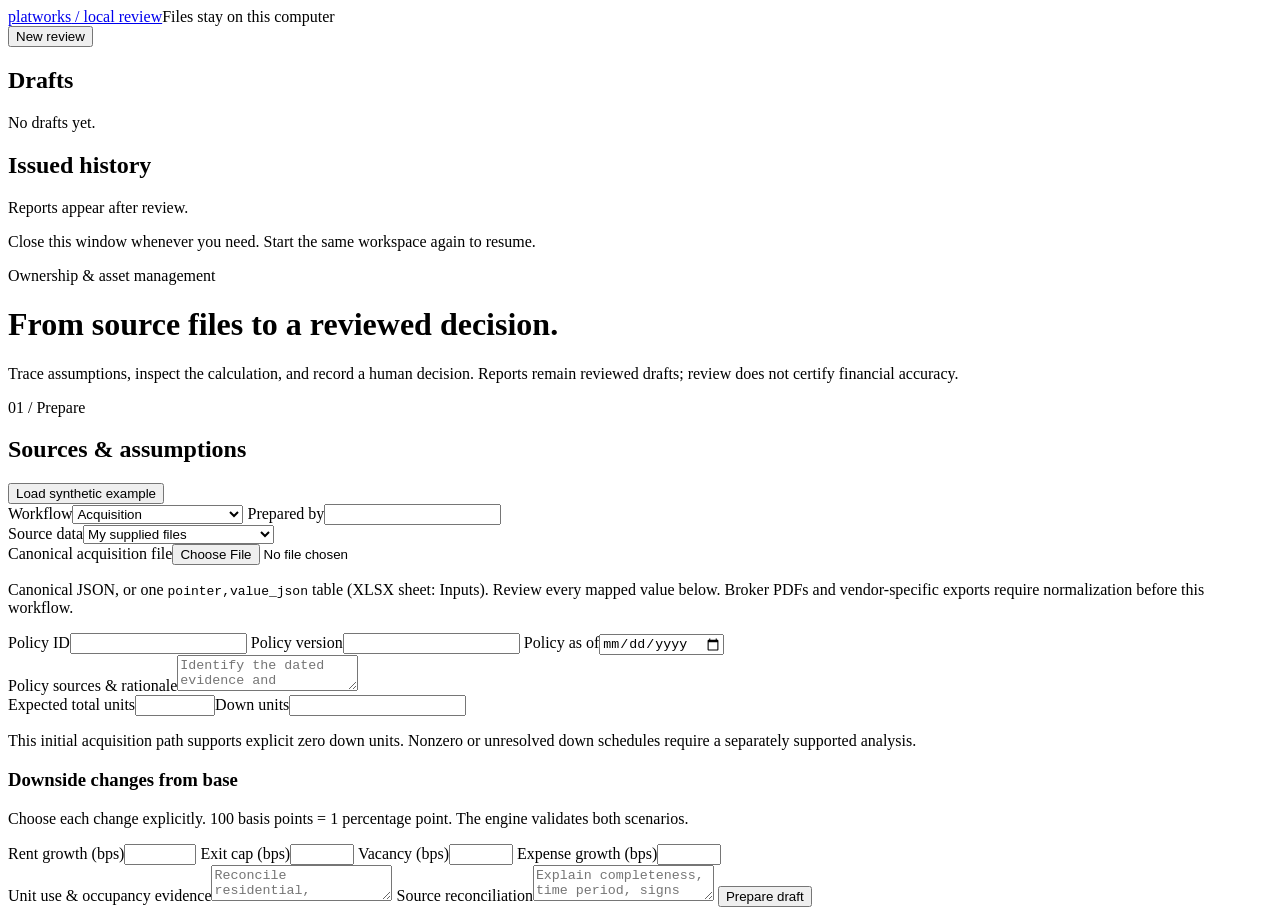
==== src/platworks/local_review/static/index.html @ 8ea8ac87 "Add reviewed local acquisition and operations workflows" ====
<!doctype html>
<html lang="en">
<head>
  <meta charset="utf-8"><meta name="viewport" content="width=device-width, initial-scale=1">
  <title>Platworks · Local review</title>
  <link rel="stylesheet" href="/review.css"><script src="/review.js" defer></script>
</head>
<body>
<header><a href="/" class="wordmark">platworks<span> / local review</span></a><span class="local">Files stay on this computer</span></header>
<div class="shell">
<aside aria-label="Workspace history">
  <button id="new-draft" class="primary">New review</button>
  <h2>Drafts</h2><div id="draft-list"><p class="muted">No drafts yet.</p></div>
  <h2>Issued history</h2><div id="report-list"><p class="muted">Reports appear after review.</p></div>
  <p class="aside-note">Close this window whenever you need. Start the same workspace again to resume.</p>
</aside>
<main>
  <p class="eyebrow">Ownership &amp; asset management</p>
  <h1>From source files to a reviewed decision.</h1>
  <p class="lede">Trace assumptions, inspect the calculation, and record a human decision. Reports remain reviewed drafts; review does not certify financial accuracy.</p>
  <div id="message" role="status" aria-live="polite" hidden></div>
  <section class="panel" aria-labelledby="prepare-title">
    <div class="section-head"><div><p class="step">01 / Prepare</p><h2 id="prepare-title">Sources &amp; assumptions</h2></div><button id="example" type="button">Load synthetic example</button></div>
    <form id="prepare-form">
      <div class="grid">
        <label>Workflow<select id="kind"><option value="acquisition">Acquisition</option><option value="operations">Operations / month close</option></select></label>
        <label>Prepared by<input id="preparer" required maxlength="120" autocomplete="name"></label>
      </div>
      <label>Source data<select id="data-class"><option value="user_supplied">My supplied files</option><option value="synthetic">Synthetic example / test files</option></select></label>
      <div id="acquisition-files">
        <label>Canonical acquisition file<input id="inputs-file" type="file" accept=".json,.csv,.xlsx"></label>
        <p class="help">Canonical JSON, or one <code>pointer,value_json</code> table (XLSX sheet: Inputs). Review every mapped value below. Broker PDFs and vendor-specific exports require normalization before this workflow.</p>
      </div>
      <div id="operations-files" hidden>
        <label>Source layout<select id="ops-layout"><option value="dataset">Canonical dataset JSON</option><option value="tables">Period GL tables + occupancy JSON</option></select></label>
        <div id="dataset-files"><label>Period dataset<input id="dataset-file" type="file" accept=".json"></label></div>
        <div id="table-files" hidden>
          <div class="grid"><label>Actual GL<input id="actuals-file" type="file" accept=".csv,.xlsx"></label><label>Budget GL<input id="budgets-file" type="file" accept=".csv,.xlsx"></label></div>
          <label>Occupancy snapshot<input id="snapshot-file" type="file" accept=".json"></label>
          <div class="grid three"><label>Property ID<input id="property" maxlength="120"></label><label>Period<input id="period" type="month"></label><label>Total units<input id="unit-count" type="number" min="1" step="1"></label></div>
          <p class="help">GL header: <code>property,period,account_code,account_name,category,amount</code>. For XLSX, use one GL sheet and text cells. Every row must match the selected property and month. Expenses use positive costs; credits retain their signs.</p>
        </div>
        <label>Correction to issued report<select id="parent-report"><option value="">New period / no parent</option></select></label>
        <label>Correction reason<input id="correction-reason" maxlength="2000" placeholder="Required when restating an issued period"></label>
      </div>
      <div id="source-selection" class="help"></div>
      <div class="grid three">
        <label>Policy ID<input id="policy-id" required maxlength="120"></label>
        <label>Policy version<input id="policy-version" required maxlength="120"></label>
        <label>Policy as of<input id="policy-date" type="date" required></label>
      </div>
      <label>Policy sources &amp; rationale<textarea id="policy-note" required maxlength="2000" rows="2" placeholder="Identify the dated evidence and assumptions you are using."></textarea></label>
      <div id="acquisition-settings">
        <div class="grid"><label>Expected total units<input id="expected-units" type="number" min="1" max="100000" step="1"></label><label>Down units<input id="down-units" type="number" min="0" step="1"></label></div>
        <p class="help">This initial acquisition path supports explicit zero down units. Nonzero or unresolved down schedules require a separately supported analysis.</p>
        <h3>Downside changes from base</h3><p class="help">Choose each change explicitly. 100 basis points = 1 percentage point. The engine validates both scenarios.</p>
        <div class="grid four">
          <label>Rent growth (bps)<input id="rent_growth_delta_bps" type="number" min="-2000" max="0" step="1"></label>
          <label>Exit cap (bps)<input id="exit_cap_delta_bps" type="number" min="0" max="2000" step="1"></label>
          <label>Vacancy (bps)<input id="vacancy_delta_bps" type="number" min="0" max="2000" step="1"></label>
          <label>Expense growth (bps)<input id="opex_growth_delta_bps" type="number" min="0" max="2000" step="1"></label>
        </div>
      </div>
      <label>Unit use &amp; occupancy evidence<textarea id="unit-use-note" required maxlength="2000" rows="2" placeholder="Reconcile residential, occupied, vacant, down, employee and model units to your evidence."></textarea></label>
      <label>Source reconciliation<textarea id="reconciliation-note" required maxlength="2000" rows="2" placeholder="Explain completeness, time period, signs and any source differences. Identify supporting evidence."></textarea></label>
      <div id="mapping-editor" hidden><h3>Account mappings</h3><div id="mapping-controls" class="grid"></div><label>Reason for mapping changes<textarea id="mapping-note" maxlength="2000" rows="2"></textarea></label><p class="help">Saving changed mappings creates a new draft and invalidates the prior review.</p></div>
      <button class="primary" type="submit" id="prepare-button">Prepare draft</button>
    </form>
  </section>
  <section id="review-panel" class="panel" aria-labelledby="review-title" hidden>
    <div class="section-head"><div><p class="step">02 / Review</p><h2 id="review-title">Inspect the draft</h2></div><span id="draft-status" class="badge"></span></div>
    <div id="findings"></div>
    <div id="source-links"></div>
    <details><summary>Source mappings &amp; reconciliation</summary><p class="help">Values below come from the retained source bytes. Changed operating categories are shown in the normalized input.</p><div class="table-wrap"><table id="mapping-table"><thead><tr><th>Field</th><th>Source / location</th><th>Source value</th></tr></thead><tbody></tbody></table></div></details>
    <details><summary>Effective base inputs &amp; policy</summary><pre id="normalized"></pre><pre id="effective-policy"></pre></details>
    <details><summary>Producer identity &amp; review fingerprint</summary><pre id="identity"></pre></details>
    <div id="results" hidden><h3>Calculation</h3><div id="result-summary"></div><h3>Questions for ownership review</h3><ul id="owner-questions"></ul><details><summary>Complete results &amp; effective scenario inputs</summary><pre id="result-json"></pre></details></div>
    <form id="decision-form">
      <h3 id="decision-title">Authorize the base and downside calculation</h3>
      <p id="decision-help">Review the retained source files, mappings, validation and policy before authorizing execution.</p>
      <label>Reviewed by<input id="reviewer" required maxlength="120" autocomplete="name"></label>
      <label>Decision notes / answers to owner questions<textarea id="review-note" required maxlength="2000" rows="3" placeholder="Record your reasoning and address the visible warnings or questions."></textarea></label>
      <label class="check"><input id="confirmed" type="checkbox" required> I have reviewed this exact draft, its sources, assumptions and visible exceptions, and authorize the action shown below.</label>
      <button id="decision-button" class="primary" type="submit">Authorize calculation</button>
    </form>
    <div id="issued" hidden><h3>Recorded in immutable history</h3><p>The retained report and original files remain available when a later correction is issued.</p><button id="download-report" type="button">Download reviewed report</button></div>
  </section>
</main>
</div>
</body>
</html>
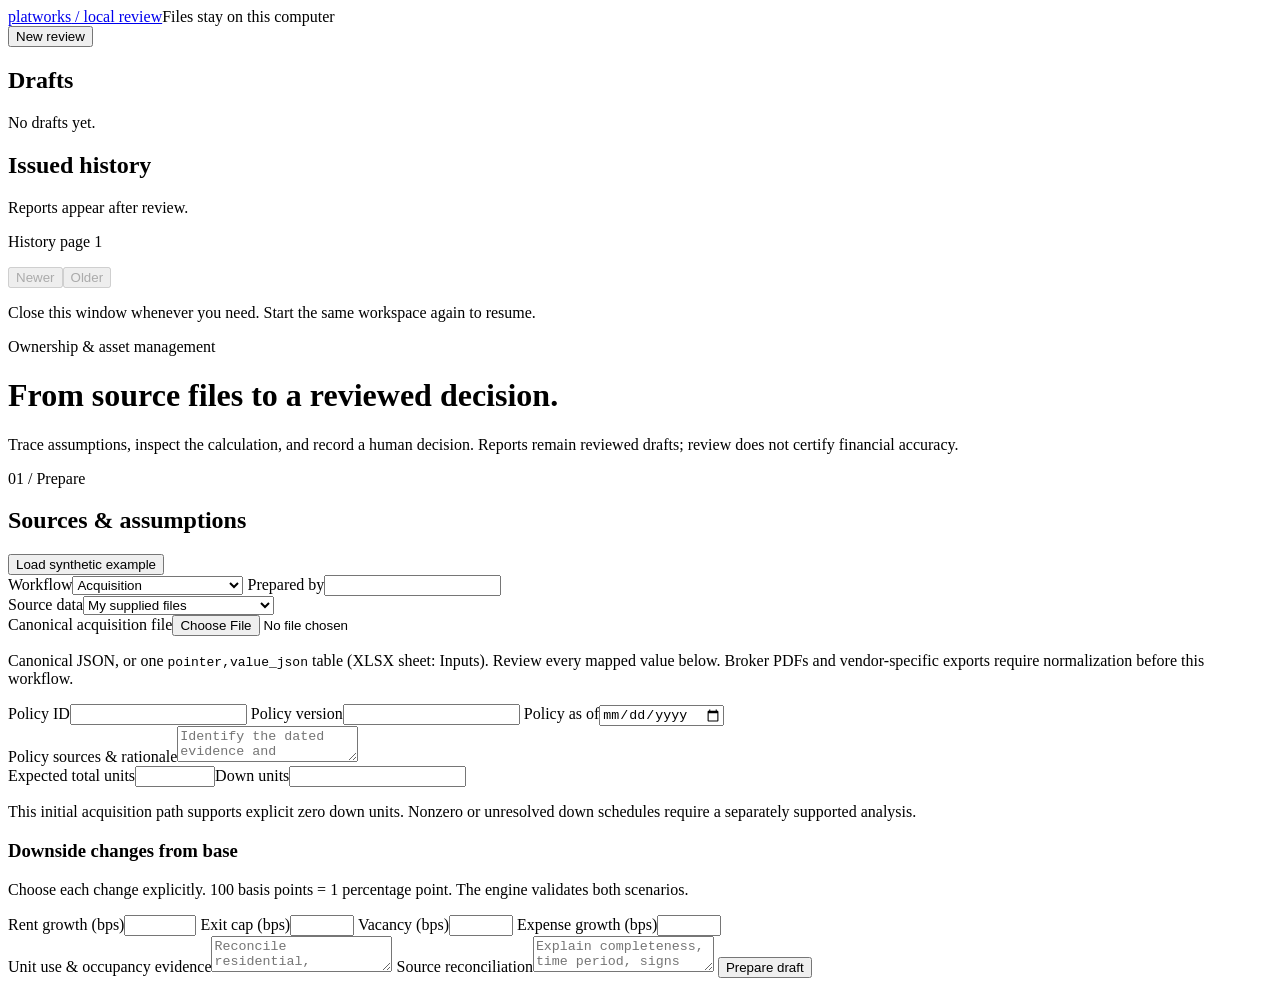
==== commit 8a17e69d: "Keep older review history accessible through pagination" ====
--- a/src/platworks/local_review/static/index.html
+++ b/src/platworks/local_review/static/index.html
@@ -12,6 +12,8 @@
   <button id="new-draft" class="primary">New review</button>
   <h2>Drafts</h2><div id="draft-list"><p class="muted">No drafts yet.</p></div>
   <h2>Issued history</h2><div id="report-list"><p class="muted">Reports appear after review.</p></div>
+  <p id="history-page" class="help">History page 1</p>
+  <div class="history-nav"><button id="history-newer" disabled>Newer</button><button id="history-older" disabled>Older</button></div>
   <p class="aside-note">Close this window whenever you need. Start the same workspace again to resume.</p>
 </aside>
 <main>
